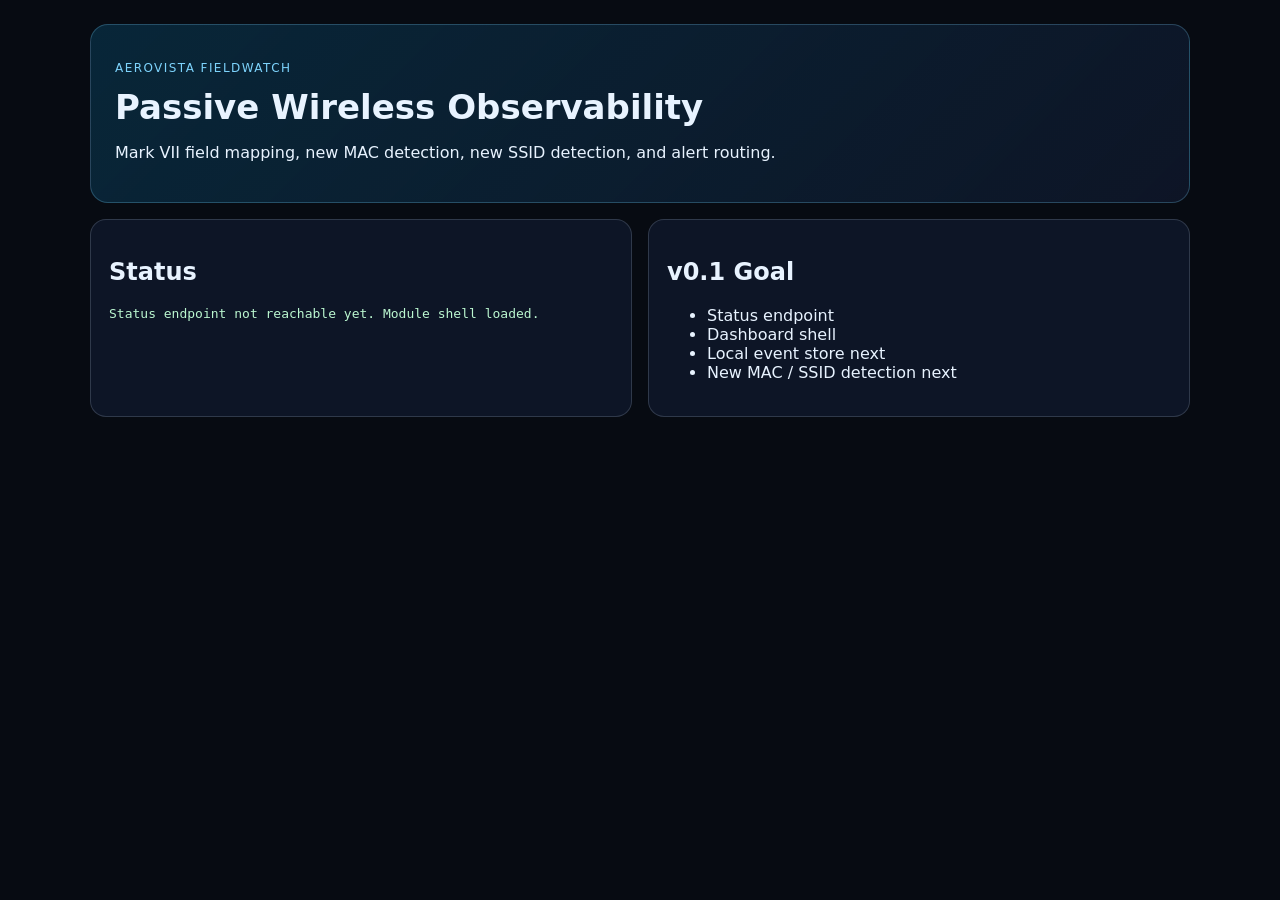
==== module/av-field-watch/www/index.html @ 8a469f07 "Add initial FieldWatch module shell" ====
<!doctype html>
<html lang="en">
<head>
  <meta charset="utf-8">
  <title>AeroVista FieldWatch</title>
  <link rel="stylesheet" href="style.css">
</head>
<body>
  <main class="shell">
    <section class="hero">
      <p class="eyebrow">AeroVista FieldWatch</p>
      <h1>Passive Wireless Observability</h1>
      <p>Mark VII field mapping, new MAC detection, new SSID detection, and alert routing.</p>
    </section>

    <section class="cards">
      <article>
        <h2>Status</h2>
        <pre id="status">Loading...</pre>
      </article>

      <article>
        <h2>v0.1 Goal</h2>
        <ul>
          <li>Status endpoint</li>
          <li>Dashboard shell</li>
          <li>Local event store next</li>
          <li>New MAC / SSID detection next</li>
        </ul>
      </article>
    </section>
  </main>

  <script src="app.js"></script>
</body>
</html>
---- module/av-field-watch/www/style.css ----
body {
  margin: 0;
  background: #070b12;
  color: #e8f3ff;
  font-family: system-ui, -apple-system, BlinkMacSystemFont, "Segoe UI", sans-serif;
}

.shell {
  padding: 24px;
  max-width: 1100px;
  margin: 0 auto;
}

.hero {
  border: 1px solid rgba(125, 211, 252, 0.25);
  border-radius: 18px;
  padding: 24px;
  background: linear-gradient(135deg, rgba(14, 165, 233, 0.18), rgba(15, 23, 42, 0.85));
}

.eyebrow {
  color: #7dd3fc;
  text-transform: uppercase;
  letter-spacing: 0.12em;
  font-size: 12px;
}

h1 {
  margin: 0;
  font-size: 34px;
}

.cards {
  display: grid;
  grid-template-columns: repeat(auto-fit, minmax(280px, 1fr));
  gap: 16px;
  margin-top: 16px;
}

article {
  border: 1px solid rgba(148, 163, 184, 0.25);
  border-radius: 16px;
  padding: 18px;
  background: rgba(15, 23, 42, 0.88);
}

pre {
  white-space: pre-wrap;
  color: #bbf7d0;
}
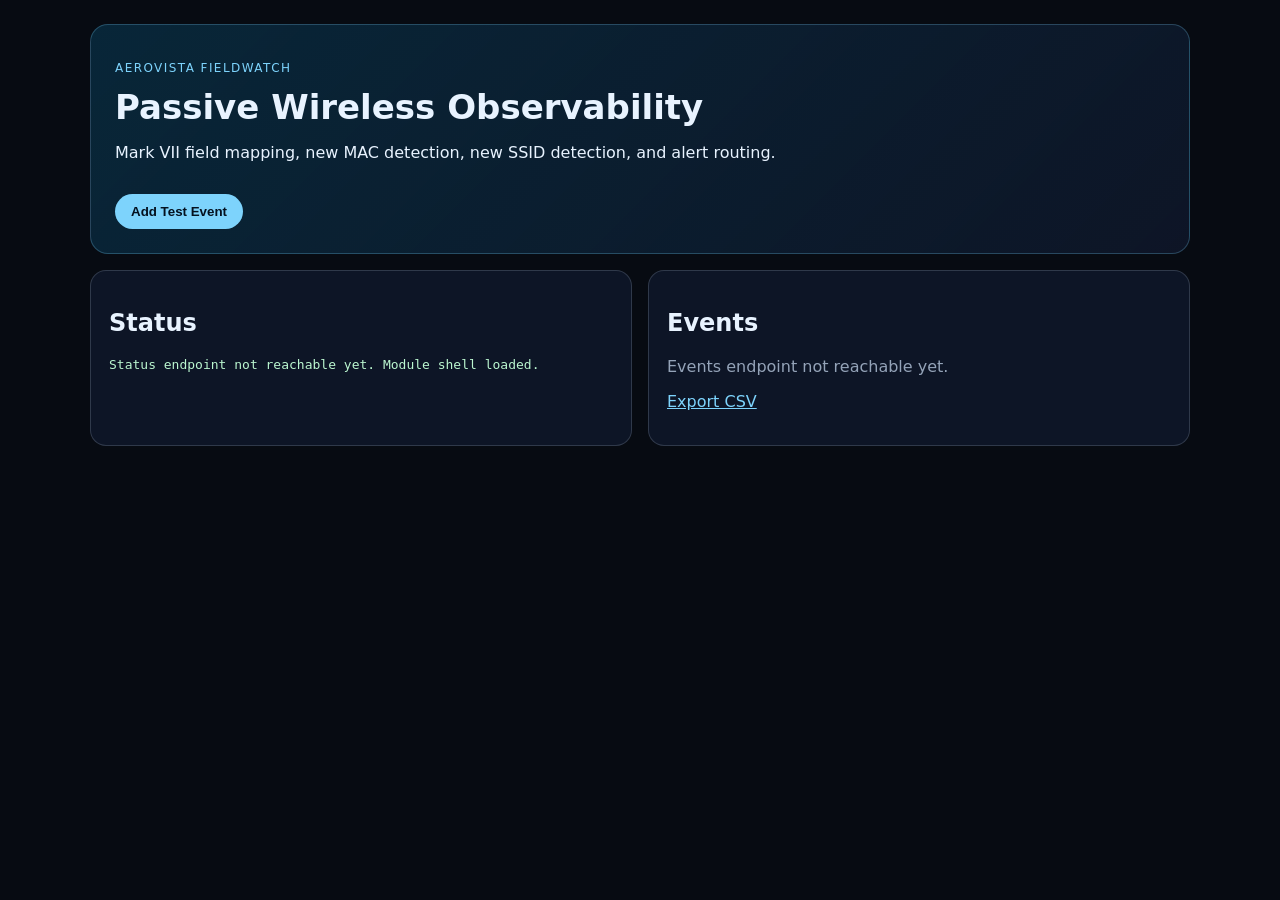
==== commit fc281323: "Add local FieldWatch event store" ====
--- a/module/av-field-watch/www/index.html
+++ b/module/av-field-watch/www/index.html
@@ -11,6 +11,7 @@
       <p class="eyebrow">AeroVista FieldWatch</p>
       <h1>Passive Wireless Observability</h1>
       <p>Mark VII field mapping, new MAC detection, new SSID detection, and alert routing.</p>
+      <button id="add-test-event">Add Test Event</button>
     </section>
 
     <section class="cards">
@@ -20,13 +21,9 @@
       </article>
 
       <article>
-        <h2>v0.1 Goal</h2>
-        <ul>
-          <li>Status endpoint</li>
-          <li>Dashboard shell</li>
-          <li>Local event store next</li>
-          <li>New MAC / SSID detection next</li>
-        </ul>
+        <h2>Events</h2>
+        <div id="events">Loading...</div>
+        <p><a href="../api/export.php">Export CSV</a></p>
       </article>
     </section>
   </main>
--- a/module/av-field-watch/www/style.css
+++ b/module/av-field-watch/www/style.css
@@ -48,3 +48,34 @@
   white-space: pre-wrap;
   color: #bbf7d0;
 }
+
+button {
+  margin-top: 16px;
+  border: 0;
+  border-radius: 999px;
+  padding: 10px 16px;
+  color: #04111f;
+  background: #7dd3fc;
+  font-weight: 700;
+  cursor: pointer;
+}
+
+a {
+  color: #7dd3fc;
+}
+
+.event {
+  display: grid;
+  gap: 4px;
+  border-bottom: 1px solid rgba(148, 163, 184, 0.2);
+  padding: 10px 0;
+}
+
+.event span {
+  color: #e8f3ff;
+}
+
+.event small,
+.muted {
+  color: #94a3b8;
+}
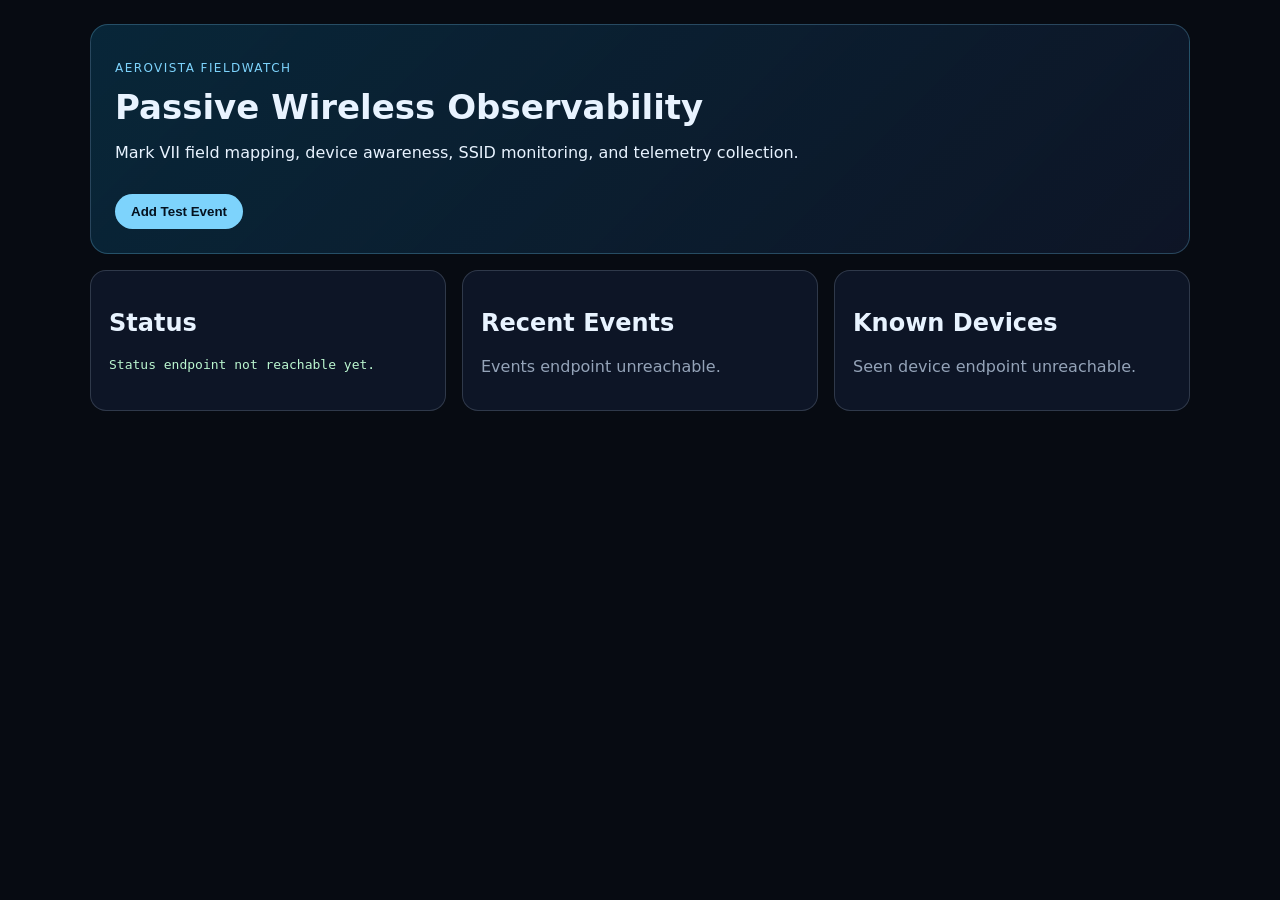
==== commit 401d44a6: "Add known device API and dashboard panel" ====
--- a/module/av-field-watch/www/index.html
+++ b/module/av-field-watch/www/index.html
@@ -10,7 +10,12 @@
     <section class="hero">
       <p class="eyebrow">AeroVista FieldWatch</p>
       <h1>Passive Wireless Observability</h1>
-      <p>Mark VII field mapping, new MAC detection, new SSID detection, and alert routing.</p>
+
+      <p>
+        Mark VII field mapping, device awareness,
+        SSID monitoring, and telemetry collection.
+      </p>
+
       <button id="add-test-event">Add Test Event</button>
     </section>
 
@@ -21,9 +26,13 @@
       </article>
 
       <article>
-        <h2>Events</h2>
+        <h2>Recent Events</h2>
         <div id="events">Loading...</div>
-        <p><a href="../api/export.php">Export CSV</a></p>
+      </article>
+
+      <article>
+        <h2>Known Devices</h2>
+        <div id="seen-devices">Loading...</div>
       </article>
     </section>
   </main>
